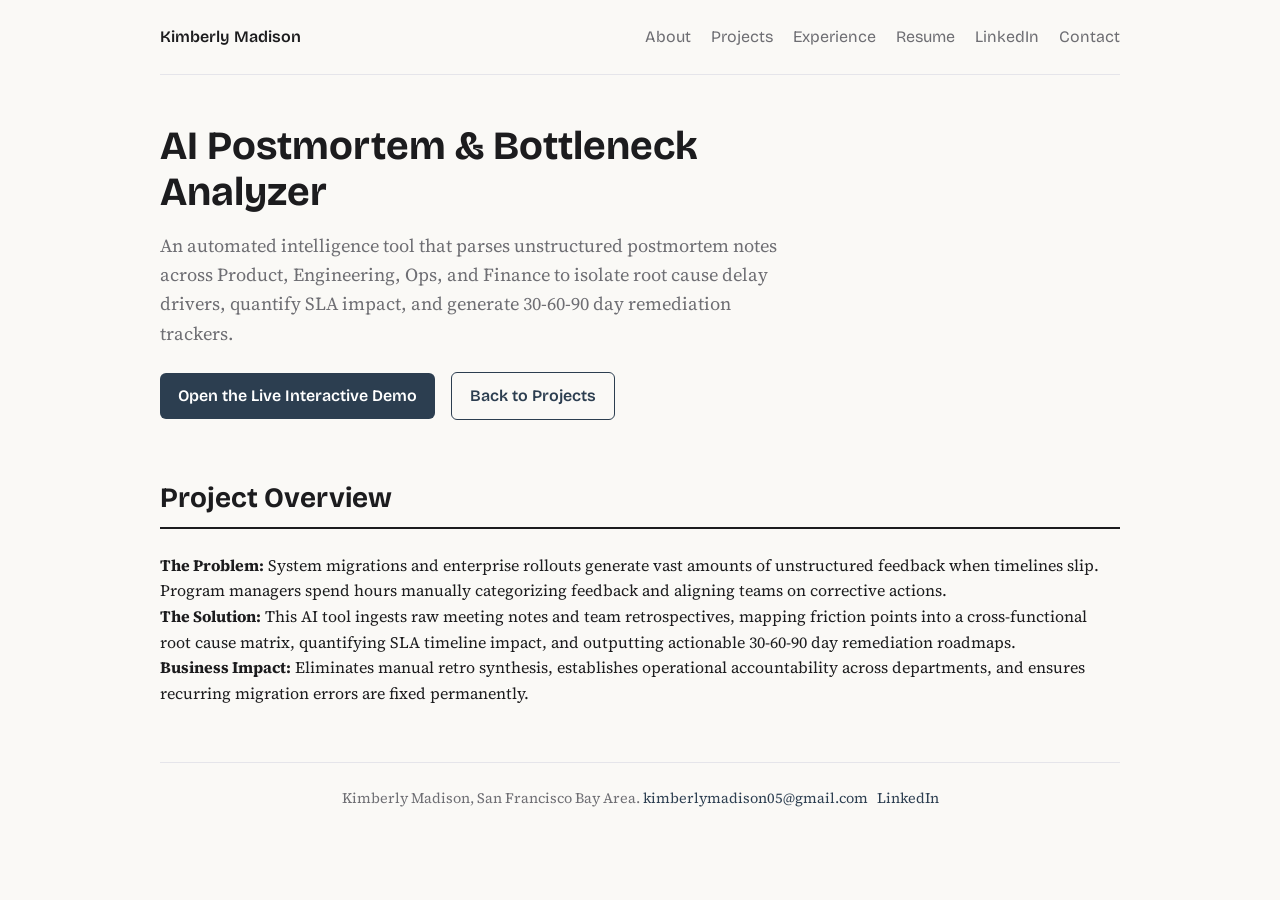
==== projects/postmortem-bottleneck-analyzer.html @ b291c706 "Create postmortem-bottleneck-analyzer.html" ====
<!DOCTYPE html>
<html lang="en">
<head>
    <meta charset="utf-8">
    <meta name="viewport" content="width=device-width,initial-scale=1">
    <title>AI Postmortem & Bottleneck Analyzer | Kimberly Madison</title>
    <meta name="description" content="AI-driven postmortem synthesis and operational bottleneck analyzer for program management.">
    <link rel="preconnect" href="https://fonts.googleapis.com">
    <link rel="preconnect" href="https://fonts.gstatic.com" crossorigin>
    <link href="https://fonts.googleapis.com/css2?family=Bricolage+Grotesque:wght@600;800&family=Source+Serif+4:ital,wght@0,400;0,600;1,400&display=swap" rel="stylesheet">
    <link rel="stylesheet" href="../style.css">
</head>
<body>
    <div class="wrap">
        <nav class="nav">
            <a href="../index.html">Kimberly Madison</a>
            <span>
                <a href="../index.html#about">About</a>
                <a href="../index.html#projects">Projects</a>
                <a href="../index.html#experience">Experience</a>
                <a href="../Kimberly_Madison_Resume.pdf">Resume</a>
                <a href="https://www.linkedin.com/in/kimberly-madison-b375081b/">LinkedIn</a>
                <a href="../index.html#contact">Contact</a>
            </span>
        </nav>

        <main>
            <div class="hero">
                <div>
                    <h1>AI Postmortem & Bottleneck Analyzer</h1>
                    <p class="lead">An automated intelligence tool that parses unstructured postmortem notes across Product, Engineering, Ops, and Finance to isolate root cause delay drivers, quantify SLA impact, and generate 30-60-90 day remediation trackers.</p>
                    <a class="btn" href="https://postmortem-analyzer-madison.streamlit.app/" target="_blank">Open the Live Interactive Demo</a>
                    <a class="btn o" href="../index.html#projects">Back to Projects</a>
                </div>
            </div>

            <section>
                <h2>Project Overview</h2>
                <div class="read">
                    <p><b>The Problem:</b> System migrations and enterprise rollouts generate vast amounts of unstructured feedback when timelines slip. Program managers spend hours manually categorizing feedback and aligning teams on corrective actions.</p>
                    <p><b>The Solution:</b> This AI tool ingests raw meeting notes and team retrospectives, mapping friction points into a cross-functional root cause matrix, quantifying SLA timeline impact, and outputting actionable 30-60-90 day remediation roadmaps.</p>
                    <p><b>Business Impact:</b> Eliminates manual retro synthesis, establishes operational accountability across departments, and ensures recurring migration errors are fixed permanently.</p>
                </div>
            </section>
        </main>

        <footer>
            Kimberly Madison, San Francisco Bay Area. <a href="mailto:kimberlymadison05@gmail.com">kimberlymadison05@gmail.com</a> &nbsp; <a href="https://www.linkedin.com/in/kimberly-madison-b375081b/">LinkedIn</a>
        </footer>
    </div>
</body>
</html>
---- style.css ----
:root {
  --bg: #faf9f6;
  --text: #1c1c1e;
  --muted: #6e6e73;
  --card-bg: #ffffff;
  --border: #e5e5ea;
  --accent: #2c3e50;
  --accent-light: #4a607a;
  --green: #2e7d32;
  --yellow: #f57f17;
  --red: #c62828;
}

* { box-sizing: border-box; margin: 0; padding: 0; }
body {
  font-family: 'Source Serif 4', Georgia, serif;
  background: var(--bg);
  color: var(--text);
  line-height: 1.6;
  padding: 24px 16px;
}
.wrap { max-width: 960px; margin: 0 auto; }

/* Navigation */
.nav {
  display: flex;
  justify-content: space-between;
  align-items: center;
  padding-bottom: 24px;
  border-bottom: 1px solid var(--border);
  font-family: 'Bricolage Grotesque', sans-serif;
}
.nav a { color: var(--text); text-decoration: none; font-weight: 600; }
.nav span a { margin-left: 16px; font-weight: 400; color: var(--muted); }
.nav span a:hover { color: var(--text); }

/* Hero */
.hero {
  display: grid;
  grid-template-columns: 1fr 280px;
  gap: 32px;
  padding: 48px 0;
  align-items: center;
}
@media (max-width: 768px) { .hero { grid-template-columns: 1fr; } }
h1 {
  font-family: 'Bricolage Grotesque', sans-serif;
  font-size: 2.5rem;
  line-height: 1.15;
  margin-bottom: 16px;
}
.lead { font-size: 1.15rem; color: var(--muted); margin-bottom: 24px; }

/* Buttons */
.btn {
  display: inline-block;
  background: var(--accent);
  color: #fff;
  padding: 10px 18px;
  border-radius: 6px;
  text-decoration: none;
  font-family: 'Bricolage Grotesque', sans-serif;
  font-weight: 600;
  margin-right: 12px;
  margin-bottom: 8px;
}
.btn:hover { background: var(--accent-light); }
.btn.o { background: transparent; color: var(--accent); border: 1px solid var(--accent); }
.btn.o:hover { background: rgba(44, 62, 80, 0.05); }

/* Dots matrix visual */
.dots {
  display: grid;
  grid-template-columns: repeat(10, 1fr);
  gap: 6px;
  background: var(--card-bg);
  padding: 16px;
  border-radius: 8px;
  border: 1px solid var(--border);
}
.dots i { width: 14px; height: 14px; border-radius: 50%; display: inline-block; }
.dots i.g { background: var(--green); }
.dots i.y { background: var(--yellow); }
.dots i.r { background: var(--red); }
.cap { font-size: 0.85rem; color: var(--muted); margin-top: 8px; font-family: sans-serif; }
.sw { display: inline-block; width: 8px; height: 8px; border-radius: 50%; margin: 0 4px 0 8px; }
.sw.g { background: var(--green); } .sw.y { background: var(--yellow); } .sw.r { background: var(--red); }

/* Section Proof metrics */
.proof {
  display: grid;
  grid-template-columns: repeat(auto-fit, minmax(180px, 1fr));
  gap: 16px;
  list-style: none;
  padding: 32px 0;
  border-top: 1px solid var(--border);
  border-bottom: 1px solid var(--border);
  margin-bottom: 48px;
}
.proof b {
  display: block;
  font-family: 'Bricolage Grotesque', sans-serif;
  font-size: 1.8rem;
  color: var(--accent);
}
.proof span { font-size: 0.9rem; color: var(--muted); }

/* Section layouts */
section { margin-bottom: 56px; }
h2 {
  font-family: 'Bricolage Grotesque', sans-serif;
  font-size: 1.75rem;
  margin-bottom: 24px;
  border-bottom: 2px solid var(--text);
  padding-bottom: 6px;
}
.about { display: grid; grid-template-columns: 1fr 260px; gap: 32px; }
@media (max-width: 768px) { .about { grid-template-columns: 1fr; } }
blockquote {
  border-left: 3px solid var(--accent);
  padding-left: 16px;
  margin: 16px 0;
  font-style: italic;
  color: var(--muted);
}
blockquote cite { display: block; font-style: normal; font-size: 0.85rem; margin-top: 4px; font-weight: 600; }
.facts {
  background: var(--card-bg);
  padding: 20px;
  border-radius: 8px;
  border: 1px solid var(--border);
  height: fit-content;
  font-size: 0.95rem;
}
.facts p { margin-bottom: 16px; }

/* Projects cards */
.proj {
  display: block;
  background: var(--card-bg);
  padding: 24px;
  border-radius: 8px;
  border: 1px solid var(--border);
  text-decoration: none;
  color: var(--text);
  margin-bottom: 16px;
  transition: transform 0.15s ease, border-color 0.15s ease;
}
.proj:hover { transform: translateY(-2px); border-color: var(--accent); }
.proj h3 { font-family: 'Bricolage Grotesque', sans-serif; font-size: 1.3rem; margin-bottom: 8px; color: var(--accent); }
.proj p { color: var(--muted); font-size: 0.95rem; }

/* Experience */
.job { margin-bottom: 28px; }
.job h3 { font-family: 'Bricolage Grotesque', sans-serif; font-size: 1.2rem; }
.job .w { color: var(--muted); font-size: 0.85rem; margin-bottom: 8px; font-family: sans-serif; }
.job ul { padding-left: 20px; margin-top: 8px; }
.job li { margin-bottom: 6px; }

/* Footer */
footer { border-top: 1px solid var(--border); padding-top: 24px; font-size: 0.9rem; color: var(--muted); text-align: center; }
footer a { color: var(--accent); text-decoration: none; }
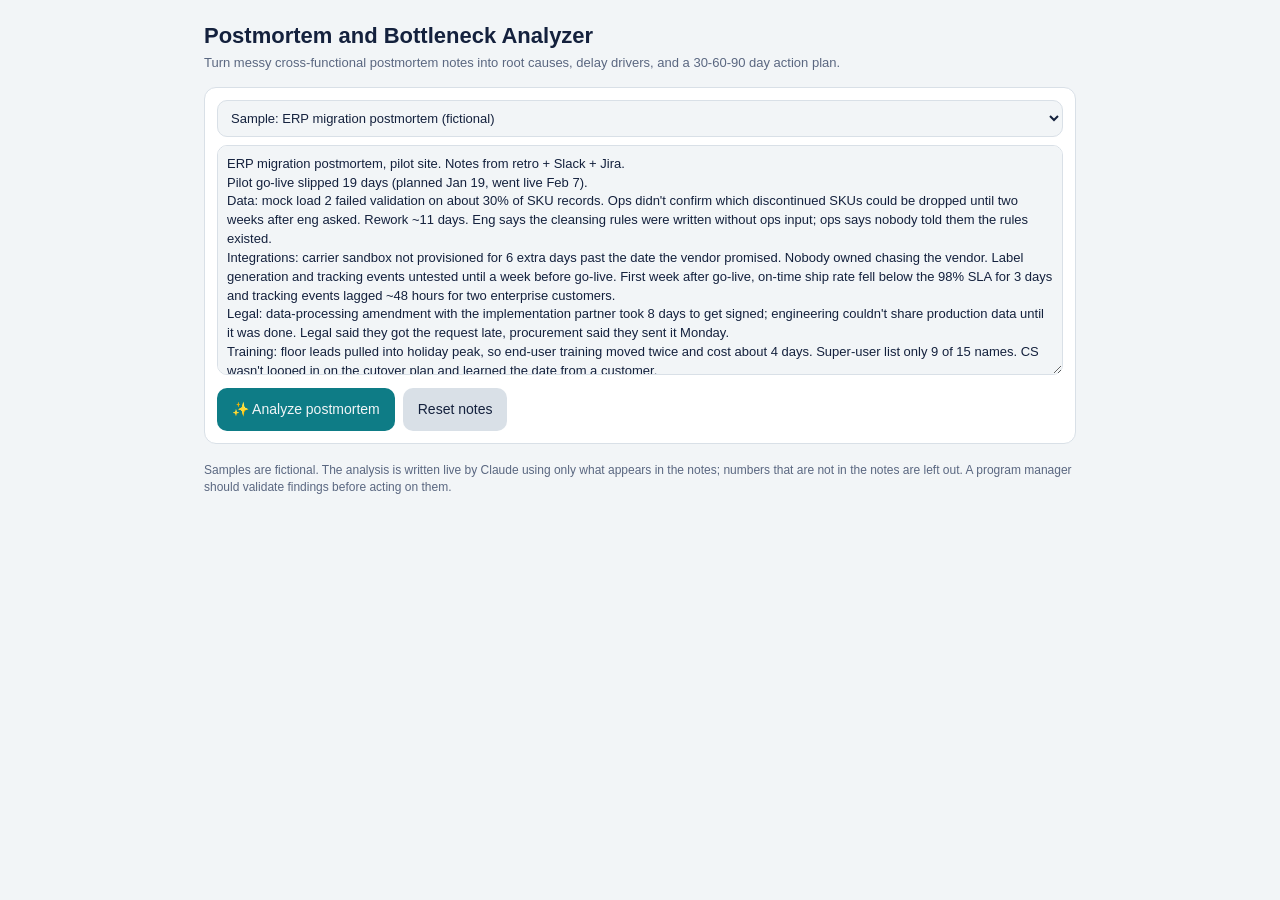
==== commit 8b9c4ae4: "Create postmortem-bottleneck-analyzer.html" ====
--- a/projects/postmortem-bottleneck-analyzer.html
+++ b/projects/postmortem-bottleneck-analyzer.html
@@ -1,52 +1,56 @@
 <!DOCTYPE html>
-<html lang="en">
-<head>
-    <meta charset="utf-8">
-    <meta name="viewport" content="width=device-width,initial-scale=1">
-    <title>AI Postmortem & Bottleneck Analyzer | Kimberly Madison</title>
-    <meta name="description" content="AI-driven postmortem synthesis and operational bottleneck analyzer for program management.">
-    <link rel="preconnect" href="https://fonts.googleapis.com">
-    <link rel="preconnect" href="https://fonts.gstatic.com" crossorigin>
-    <link href="https://fonts.googleapis.com/css2?family=Bricolage+Grotesque:wght@600;800&family=Source+Serif+4:ital,wght@0,400;0,600;1,400&display=swap" rel="stylesheet">
-    <link rel="stylesheet" href="../style.css">
-</head>
-<body>
-    <div class="wrap">
-        <nav class="nav">
-            <a href="../index.html">Kimberly Madison</a>
-            <span>
-                <a href="../index.html#about">About</a>
-                <a href="../index.html#projects">Projects</a>
-                <a href="../index.html#experience">Experience</a>
-                <a href="../Kimberly_Madison_Resume.pdf">Resume</a>
-                <a href="https://www.linkedin.com/in/kimberly-madison-b375081b/">LinkedIn</a>
-                <a href="../index.html#contact">Contact</a>
-            </span>
-        </nav>
-
-        <main>
-            <div class="hero">
-                <div>
-                    <h1>AI Postmortem & Bottleneck Analyzer</h1>
-                    <p class="lead">An automated intelligence tool that parses unstructured postmortem notes across Product, Engineering, Ops, and Finance to isolate root cause delay drivers, quantify SLA impact, and generate 30-60-90 day remediation trackers.</p>
-                    <a class="btn" href="https://postmortem-analyzer-madison.streamlit.app/" target="_blank">Open the Live Interactive Demo</a>
-                    <a class="btn o" href="../index.html#projects">Back to Projects</a>
-                </div>
-            </div>
-
-            <section>
-                <h2>Project Overview</h2>
-                <div class="read">
-                    <p><b>The Problem:</b> System migrations and enterprise rollouts generate vast amounts of unstructured feedback when timelines slip. Program managers spend hours manually categorizing feedback and aligning teams on corrective actions.</p>
-                    <p><b>The Solution:</b> This AI tool ingests raw meeting notes and team retrospectives, mapping friction points into a cross-functional root cause matrix, quantifying SLA timeline impact, and outputting actionable 30-60-90 day remediation roadmaps.</p>
-                    <p><b>Business Impact:</b> Eliminates manual retro synthesis, establishes operational accountability across departments, and ensures recurring migration errors are fixed permanently.</p>
-                </div>
-            </section>
-        </main>
-
-        <footer>
-            Kimberly Madison, San Francisco Bay Area. <a href="mailto:kimberlymadison05@gmail.com">kimberlymadison05@gmail.com</a> &nbsp; <a href="https://www.linkedin.com/in/kimberly-madison-b375081b/">LinkedIn</a>
-        </footer>
-    </div>
-</body>
-</html>
+<html lang="en"><head><meta charset="utf-8">
+<meta name="viewport" content="width=device-width, initial-scale=1, viewport-fit=cover">
+<title>Postmortem and Bottleneck Analyzer</title>
+<style>
+:root{box-sizing:border-box;padding-top:env(safe-area-inset-top,0px);padding-bottom:env(safe-area-inset-bottom,0px);--bg:#f2f5f7;--card:#fff;--tx:#14213d;--mut:#5a6780;--bd:#d9e0e7;--ac:#0e7c86;--g:#2e9d6a;--y:#c98a00;--r:#d6453d;--gb:#e0f3ea;--yb:#fdf1d3;--rb:#fbe2df}
+@media (prefers-color-scheme:dark){:root:not([data-theme="light"]){color-scheme:dark;--bg:#0f1624;--card:#17213a;--tx:#eaf0f8;--mut:#9fb0c7;--bd:#2a3652;--ac:#4fc3cc;--g:#4fc088;--y:#f0b93a;--r:#ff7a6e;--gb:#14301f;--yb:#33290d;--rb:#3a1c19}}
+:root[data-theme="dark"]{color-scheme:dark;--bg:#0f1624;--card:#17213a;--tx:#eaf0f8;--mut:#9fb0c7;--bd:#2a3652;--ac:#4fc3cc;--g:#4fc088;--y:#f0b93a;--r:#ff7a6e;--gb:#14301f;--yb:#33290d;--rb:#3a1c19}
+html{scroll-padding-top:env(safe-area-inset-top,0px)}*{box-sizing:border-box}
+body{margin:0;background:var(--bg);color:var(--tx);font:15px/1.45 -apple-system,BlinkMacSystemFont,"Segoe UI",Roboto,Helvetica,Arial,sans-serif}
+main{max-width:900px;margin:0 auto;padding:16px 14px 40px}h1{font-size:22px;margin:4px 0 2px}.sub{color:var(--mut);font-size:13px;margin:0 0 14px}
+.card{background:var(--card);border:1px solid var(--bd);border-radius:12px;padding:12px;margin-bottom:10px}
+select,textarea{width:100%;border:1px solid var(--bd);background:var(--bg);color:var(--tx);border-radius:10px;padding:9px;font:inherit;font-size:13px}textarea{min-height:230px;margin-top:8px}
+.btn{border:0;background:var(--ac);color:var(--bg);border-radius:10px;padding:11px 15px;font:inherit;font-size:14px;margin:8px 8px 0 0}.btn.s{background:var(--bd);color:var(--tx)}
+h2{font-size:17px;margin:22px 0 8px}h3{font-size:12px;text-transform:uppercase;letter-spacing:.04em;color:var(--mut);margin:12px 0 4px}
+.meta{font-size:12px;color:var(--mut)}.row{display:flex;justify-content:space-between;gap:8px;align-items:center}.nm{font-weight:600}
+.tag{font-size:11px;padding:2px 9px;border-radius:999px;white-space:nowrap;background:var(--bd);color:var(--mut)}.High{background:var(--rb);color:var(--r)}.Medium{background:var(--yb);color:var(--y)}.Low{background:var(--gb);color:var(--g)}
+.sc{overflow-x:auto}table{border-collapse:collapse;font-size:12px;width:100%}th,td{border:1px solid var(--bd);padding:6px 8px;text-align:center}th:first-child,td:first-child{text-align:left;font-weight:600;position:sticky;left:0;background:var(--card)}th{color:var(--mut);font-weight:600}
+.bar{height:10px;background:var(--bd);border-radius:5px;overflow:hidden;margin:4px 0 10px}.bar i{display:block;height:100%;background:var(--ac)}
+.chip{border:1px solid var(--bd);background:var(--card);color:var(--tx);border-radius:999px;padding:6px 12px;font:inherit;font-size:13px;margin:0 6px 8px 0}.chip.on{background:var(--tx);color:var(--bg)}
+label.ck{display:flex;gap:10px;align-items:flex-start;margin:8px 0}label.ck input{margin-top:4px;width:18px;height:18px}.done{text-decoration:line-through;color:var(--mut)}
+ul{margin:4px 0 0;padding-left:18px}.note{font-size:12px;color:var(--mut);margin-top:18px}
+</style></head><body><main>
+<h1>Postmortem and Bottleneck Analyzer</h1>
+<p class="sub">Turn messy cross-functional postmortem notes into root causes, delay drivers, and a 30-60-90 day action plan.</p>
+<div class="card"><select id="sel" onchange="pick()"><option value="0">Sample: ERP migration postmortem (fictional)</option><option value="1">Sample: Customer portal launch postmortem (fictional)</option><option value="2">Paste my own notes</option></select>
+<textarea id="nt" placeholder="Paste meeting notes, Slack threads, or ticket summaries here"></textarea>
+<button class="btn" onclick="run()">✨ Analyze postmortem</button><button class="btn s" onclick="pick()">Reset notes</button></div>
+<div id="out"></div>
+<p class="note">Samples are fictional. The analysis is written live by Claude using only what appears in the notes; numbers that are not in the notes are left out. A program manager should validate findings before acting on them.</p>
+</main>
+<script>
+const SAMPLES=["ERP migration postmortem, pilot site. Notes from retro + Slack + Jira.\nPilot go-live slipped 19 days (planned Jan 19, went live Feb 7). \nData: mock load 2 failed validation on about 30% of SKU records. Ops didn't confirm which discontinued SKUs could be dropped until two weeks after eng asked. Rework ~11 days. Eng says the cleansing rules were written without ops input; ops says nobody told them the rules existed.\nIntegrations: carrier sandbox not provisioned for 6 extra days past the date the vendor promised. Nobody owned chasing the vendor. Label generation and tracking events untested until a week before go-live. First week after go-live, on-time ship rate fell below the 98% SLA for 3 days and tracking events lagged ~48 hours for two enterprise customers.\nLegal: data-processing amendment with the implementation partner took 8 days to get signed; engineering couldn't share production data until it was done. Legal said they got the request late, procurement said they sent it Monday.\nTraining: floor leads pulled into holiday peak, so end-user training moved twice and cost about 4 days. Super-user list only 9 of 15 names. CS wasn't looped in on the cutover plan and learned the date from a customer.\nFinance: billing rate tables for 14 enterprise customers lived in spreadsheets; found late, finance and account managers rebuilt them in ~5 days of scramble. No one signed off on parallel billing until the last week.\nSales: promised one enterprise customer a go-live date before the pilot was approved.", "Customer portal launch postmortem. Pulled from the retro doc, #launch-war-room Slack, and Jira.\nLaunch slipped 3 weeks. Original date set by Product after the exec offsite, before Engineering sized the work.\nScope: Product added single sign-on and invoice download after kickoff. Eng estimate grew by about 2 sprints; nobody re-baselined the date. \nEngineering: API rate limits were discovered in load testing 5 days before launch; 17 blocker bugs found by QA in the last 2 weeks because test environments weren't ready until late. Infra owned environments, Product assumed Eng did.\nCustomer Success: support playbooks and FAQs were delivered 2 days after launch. Support got 41 tickets in the first 48 hours, mostly password and SSO questions. Two enterprise customers escalated to their execs. CS says they were not invited to the launch readiness review.\nLegal: new portal terms of service were approved the day before launch; Sales had already shared the beta with 6 customers under the old terms.\nSales: reps demoed unreleased features, setting wrong expectations. \nOperations: invoice download depended on a finance data feed that wasn't scheduled with the data team, adding roughly 4 days.\nEveryone agrees there was no single owner for go-live readiness.", ""];
+const $=s=>document.querySelector(s);
+function esc(s){return String(s==null?"":s).replace(/[&<>"]/g,c=>({"&":"&amp;","<":"&lt;",">":"&gt;",'"':"&quot;"}[c]))}
+let R=null,DONE={},TF="All";
+function pick(){const v=+$("#sel").value;$("#nt").value=SAMPLES[v]||"";}
+async function run(){const n=$("#nt").value.trim();if(n.length<80){$("#out").innerHTML='<p class="meta">Add a few more lines of notes first.</p>';return}
+ R={loading:1};DONE={};TF="All";paint();
+ try{const s=await claude.use("sample");if(!s)throw{message:"Live AI is not available in this view. Open the page from your claude.ai account."};
+ const p="You are a senior program manager analyzing a cross-functional postmortem. Use ONLY the notes below. Never invent numbers, dates, or names: if the notes do not give a number, use null. Return JSON with these keys:\nsummary: 2 sentences on what went wrong overall.\nroot_causes: 5 to 9 objects with team (one of Engineering, Product, Operations, Sales, Legal, Customer Success, Finance, Vendor), category (one of Handoff, Dependency, Scope change, Resourcing, Process gap, Communication, Vendor delay), description (one sentence), evidence (a short paraphrase of what in the notes shows this), delay_days (number or null), severity (High, Medium, or Low).\ntotal_delay_days: number or null (as stated in the notes).\nsla_impacts: array of short strings describing SLA or customer impacts stated in the notes.\ndelay_drivers: array of objects with driver and days (number or null), ordered by days, using only quantified drivers where possible. Note: drivers may overlap, so do not force them to sum to the total.\nactions: 6 to 9 objects with horizon (exactly 30, 60, or 90), action (specific and process-focused), owner_team (same team list), success_measure (how we will know it worked).\nNOTES:\n"+n+"\nReturn only the JSON object.";
+ R=await s.json(p)}catch(e){R={error:(e&&e.message)||"Something went wrong. Please try again."}}paint()}
+function matrix(rc){const T=[...new Set(rc.map(r=>r.team))],C=[...new Set(rc.map(r=>r.category))];
+ return`<div class="card sc"><table><tr><th>Team</th>${C.map(c=>`<th>${esc(c)}</th>`).join("")}</tr>${T.map(t=>`<tr><td>${esc(t)}</td>${C.map(c=>{const k=rc.filter(r=>r.team===t&&r.category===c).length;return`<td style="${k?`background:color-mix(in srgb,var(--ac) ${Math.min(80,k*30)}%,transparent);font-weight:700`:"color:var(--mut)"}">${k||"·"}</td>`}).join("")}</tr>`).join("")}</table></div>`}
+function actions(a){const T=["All",...new Set(a.map(x=>x.owner_team))];const L=a.map((x,i)=>({...x,i})).filter(x=>TF==="All"||x.owner_team===TF);const dn=a.filter((x,i)=>DONE[i]).length;
+ return`<div class="meta">${dn} of ${a.length} complete</div><div class="bar"><i style="width:${a.length?dn/a.length*100:0}%"></i></div><div>${T.map(t=>`<button class="chip ${t===TF?"on":""}" onclick="TF='${t}';paint()">${esc(t)}</button>`).join("")}</div>`+
+ [30,60,90].map(h=>{const x=L.filter(z=>+z.horizon===h);return x.length?`<h3>${h}-day actions</h3>`+x.map(z=>`<div class="card"><label class="ck"><input type="checkbox" ${DONE[z.i]?"checked":""} onchange="DONE[${z.i}]=this.checked;paint()"><div><div class="${DONE[z.i]?"done":""}">${esc(z.action)}</div><div class="meta">Owner: ${esc(z.owner_team)} · Measure: ${esc(z.success_measure)}</div></div></label></div>`).join(""):""}).join("")}
+function paint(){const o=$("#out");if(!R){o.innerHTML="";return}if(R.loading){o.innerHTML='<p class="meta">Claude is reading the notes and mapping the breakdowns…</p>';return}if(R.error){o.innerHTML=`<p class="meta">${esc(R.error)}</p>`;return}
+ const rc=R.root_causes||[],dd=(R.delay_drivers||[]).filter(d=>d.days!=null),mx=Math.max(1,...dd.map(d=>d.days));
+ o.innerHTML=`<h2>Summary</h2><div class="card">${esc(R.summary)}${R.total_delay_days!=null?`<div class="meta" style="margin-top:6px">Total delay stated in notes: <b>${R.total_delay_days} days</b></div>`:""}</div>
+ <h2>Root cause matrix</h2>${matrix(rc)}${rc.map(r=>`<div class="card"><div class="row"><div class="nm">${esc(r.team)} · ${esc(r.category)}</div><span class="tag ${esc(r.severity)}">${esc(r.severity)}</span></div><div style="margin:4px 0">${esc(r.description)}</div><div class="meta">Evidence: ${esc(r.evidence)}${r.delay_days!=null?` · ${r.delay_days} days`:""}</div></div>`).join("")}
+ <h2>SLA and timeline impact</h2><div class="card">${(R.sla_impacts||[]).length?`<ul>${R.sla_impacts.map(x=>`<li>${esc(x)}</li>`).join("")}</ul>`:'<span class="meta">No SLA impacts stated in the notes.</span>'}${dd.length?`<h3>Delay drivers (may overlap)</h3>${dd.map(d=>`<div class="row"><span>${esc(d.driver)}</span><b>${d.days}d</b></div><div class="bar"><i style="width:${d.days/mx*100}%"></i></div>`).join("")}`:""}</div>
+ <h2>Corrective action tracker</h2>${actions(R.actions||[])}<button class="btn s" onclick="cp()">Copy action plan</button>`}
+function cp(){const a=R.actions||[],t=[30,60,90].map(h=>h+"-day actions:\n"+a.filter(x=>+x.horizon===h).map(x=>"- "+x.action+" ("+x.owner_team+"; measure: "+x.success_measure+")").join("\n")).join("\n\n");navigator.clipboard&&navigator.clipboard.writeText(t)}
+pick();
+</script></body></html>
